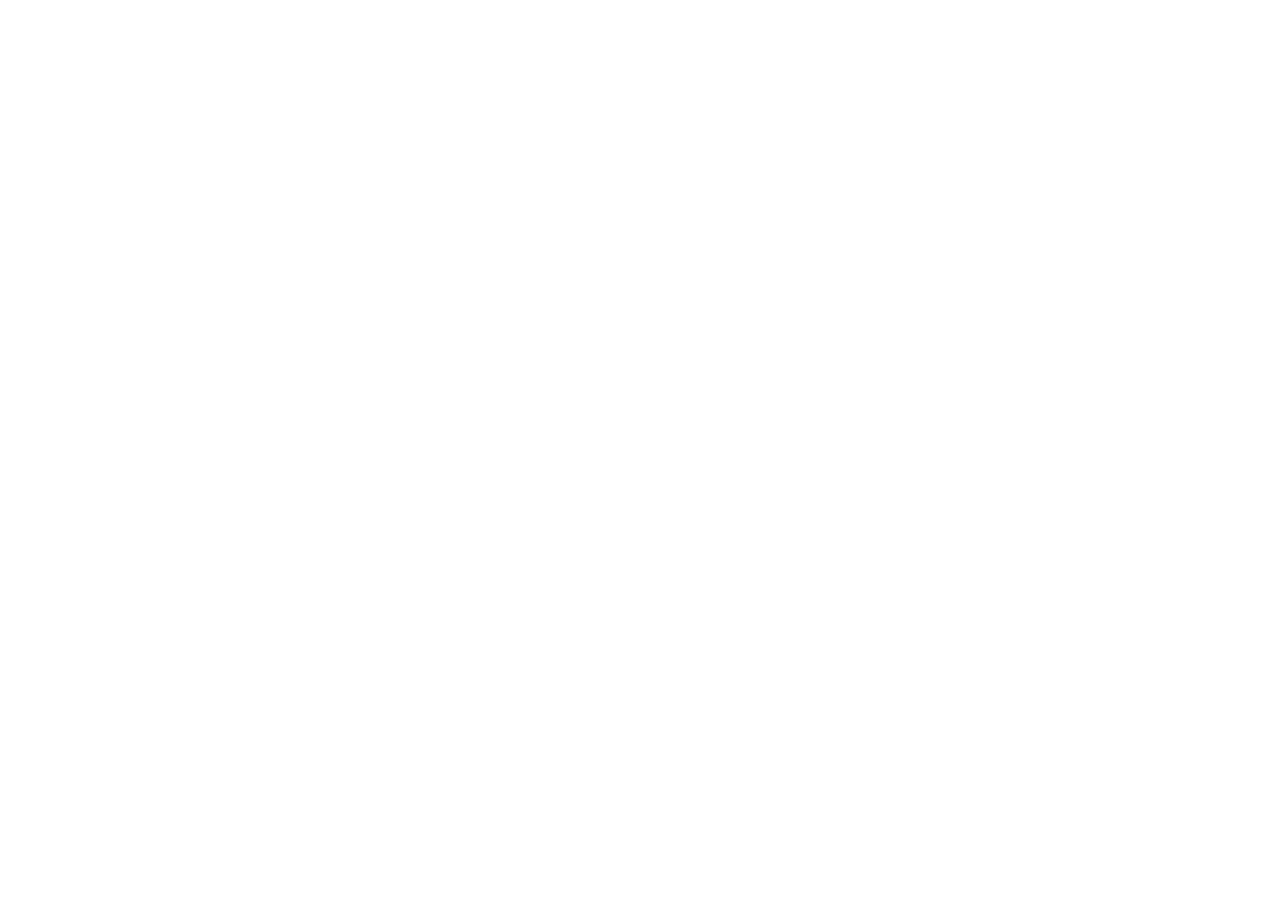
==== index.html @ 1adc0677 "Basic website Template." ====
<!DOCTYPE html>
<html lang="en">
  <head>
    <meta charset="UTF-8">
    <meta name="viewport" content="width=device-width, initial-scale=1.0">
    <meta http-equiv="X-UA-Compatible" content="ie=edge">
    <title>ProjectPulse</title>
    <link rel="stylesheet" href="style.css">
  </head>
  <body>
    <main>
      <nav>
        
      </nav>
    </main>
	<script src="index.js"></script>
  </body>
</html>
---- style.css ----
*{
  padding: 0px;
  margin: 0px;
}
main{
  min-height: 100vh;
  width: 100vw;
  background: url("https://c4.wallpaperflare.com/wallpaper/329/157/227/artwork-digital-art-digital-night-camping-hd-wallpaper-preview.jpg");
  background-size: cover;
  background-repeat: no-repeat;
}
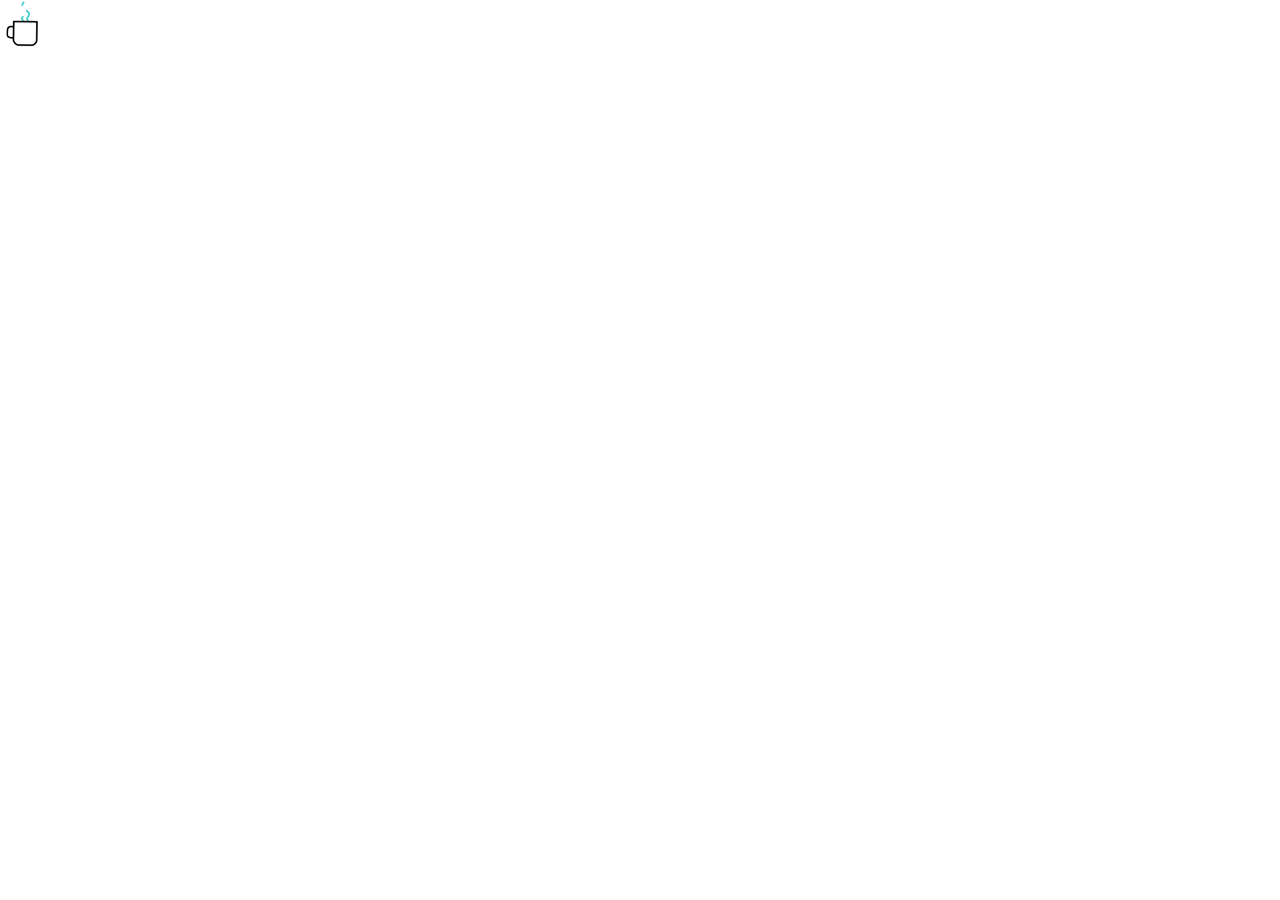
==== commit 3a8264d9: "made few changes" ====
--- a/index.html
+++ b/index.html
@@ -10,7 +10,7 @@
   <body>
     <main>
       <nav>
-        
+        <img src="coffee-cup.gif" alt="logo" height="50rem">
       </nav>
     </main>
 	<script src="index.js"></script>
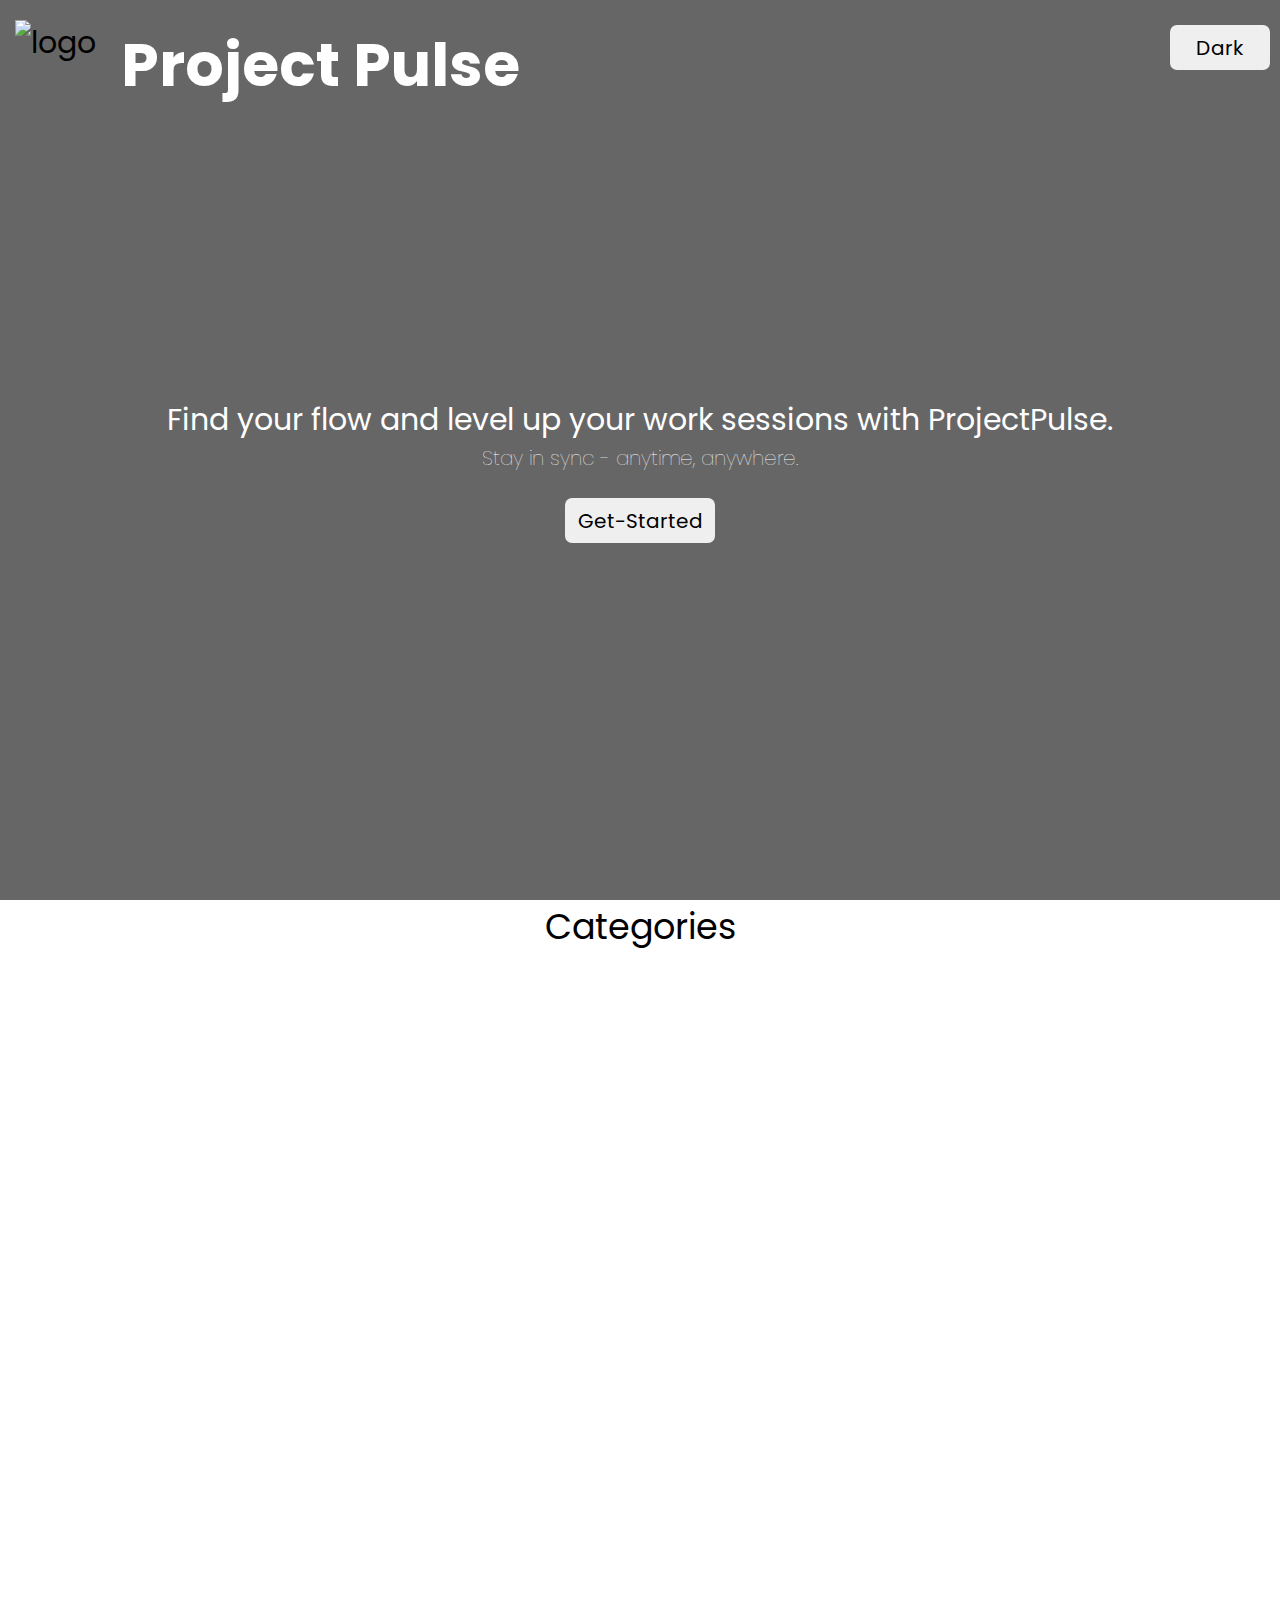
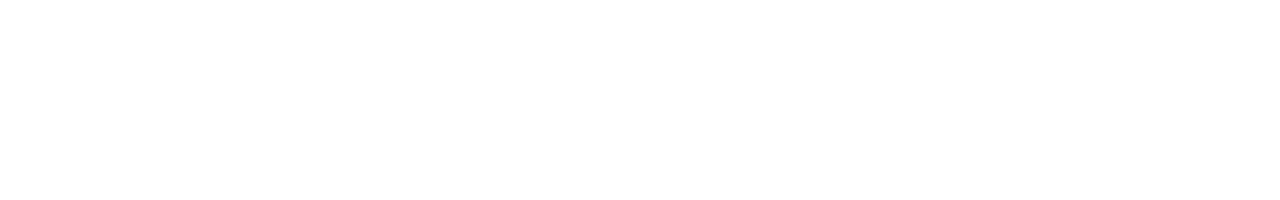
==== commit 91682288: "bit more UI improvement!" ====
--- a/index.html
+++ b/index.html
@@ -1,18 +1,37 @@
 <!DOCTYPE html>
 <html lang="en">
-  <head>
-    <meta charset="UTF-8">
-    <meta name="viewport" content="width=device-width, initial-scale=1.0">
-    <meta http-equiv="X-UA-Compatible" content="ie=edge">
-    <title>ProjectPulse</title>
-    <link rel="stylesheet" href="style.css">
-  </head>
-  <body>
-    <main>
+
+<head>
+  <meta charset="UTF-8">
+  <meta name="viewport" content="width=device-width, initial-scale=1.0">
+  <meta http-equiv="X-UA-Compatible" content="ie=edge">
+  <title>ProjectPulse</title>
+  <link rel="stylesheet" href="style.css">
+  <link rel="shortcut icon" href="favicon.png" type="image/x-icon">
+</head>
+
+<body>
+  <main>
+
+    <div class="main-content">
       <nav>
-        <img src="coffee-cup.gif" alt="logo" height="50rem">
+        <img src="music.png" alt="logo" height="50rem">
+        <h1>Project Pulse</h1>
+        <button id="theme">Dark</button>
       </nav>
-    </main>
-	<script src="index.js"></script>
-  </body>
+      <div class="headings">
+        <div>
+          <p class="head-line">Find your flow and level up your work sessions with ProjectPulse.</p>
+          <span class="head-span">Stay in sync - anytime, anywhere.</span>
+          <button id="start">Get-Started</button>
+        </div>
+      </div>
+
+  </main>
+  <section class="mid">
+    <p class="mid-head">Categories</h1>
+  </section>
+  <script src="script.js"></script>
+</body>
+
 </html>--- a/style.css
+++ b/style.css
@@ -1,11 +1,94 @@
+@import url('https://fonts.googleapis.com/css2?family=Poppins:wght@800&display=swap');
 *{
   padding: 0px;
   margin: 0px;
+  font-family: 'Poppins', sans-serif;
+  overflow-x: hidden;
 }
+
 main{
   min-height: 100vh;
   width: 100vw;
-  background: url("https://c4.wallpaperflare.com/wallpaper/329/157/227/artwork-digital-art-digital-night-camping-hd-wallpaper-preview.jpg");
+  background: url(" https://images.unsplash.com/photo-1534214526114-0ea4d47b04f2?ixlib=rb-4.0.3&ixid=MnwxMjA3fDB8MHxwaG90by1wYWdlfHx8fGVufDB8fHx8&auto=format&fit=crop&w=1170&q=80");
   background-size: cover;
   background-repeat: no-repeat;
+}
+
+.main-content{
+  min-height: 100vh;
+  max-width: 100vw;
+  background: rgba(0,0,0,0.6);
+}
+nav{
+  display: flex;
+  font-size: 30px;
+  padding-top: 20px;
+  padding-left: 15px;
+}
+#theme{
+  position: absolute;
+  right: 10px;
+  top: 25px;
+  height: 45px;
+  width: 100px;
+  border: none;
+  border-radius: 7px;
+  font-size: 20px;
+  transition: all 0.4s;
+}
+#theme:hover{
+  background-color: #121212;
+  color: white;
+  border: 0.7px solid white;
+}
+
+#start{
+  margin-top: 25px;
+  height: 45px;
+  width: 150px;
+  border: none;
+  border-radius: 7px;
+  font-size: 20px;
+  transition: all 0.4s;
+}
+#start:hover{
+  background-color: #121212;
+  color: white;
+  border: 0.7px solid white;
+}
+h1{
+color: white;  
+  margin-left: 25px;
+}
+
+p.head-line{
+  font-size: 30px;
+  color: white;
+}
+span.head-span{
+  font-size: 20px;
+  color: white;
+  font-weight: 100;
+  display: block;
+}
+.headings{
+  height: 80vh;
+  width: 100vw;
+  display: flex;
+  justify-content: center;
+  align-items: center;
+  text-align: center;
+}
+
+.mid{
+  height: 100vh;
+}
+.mid-head{
+  font-size: 35px;
+  color: black;
+  text-align: center;
+}
+.dark{
+  background: black;
+  color: white;
 }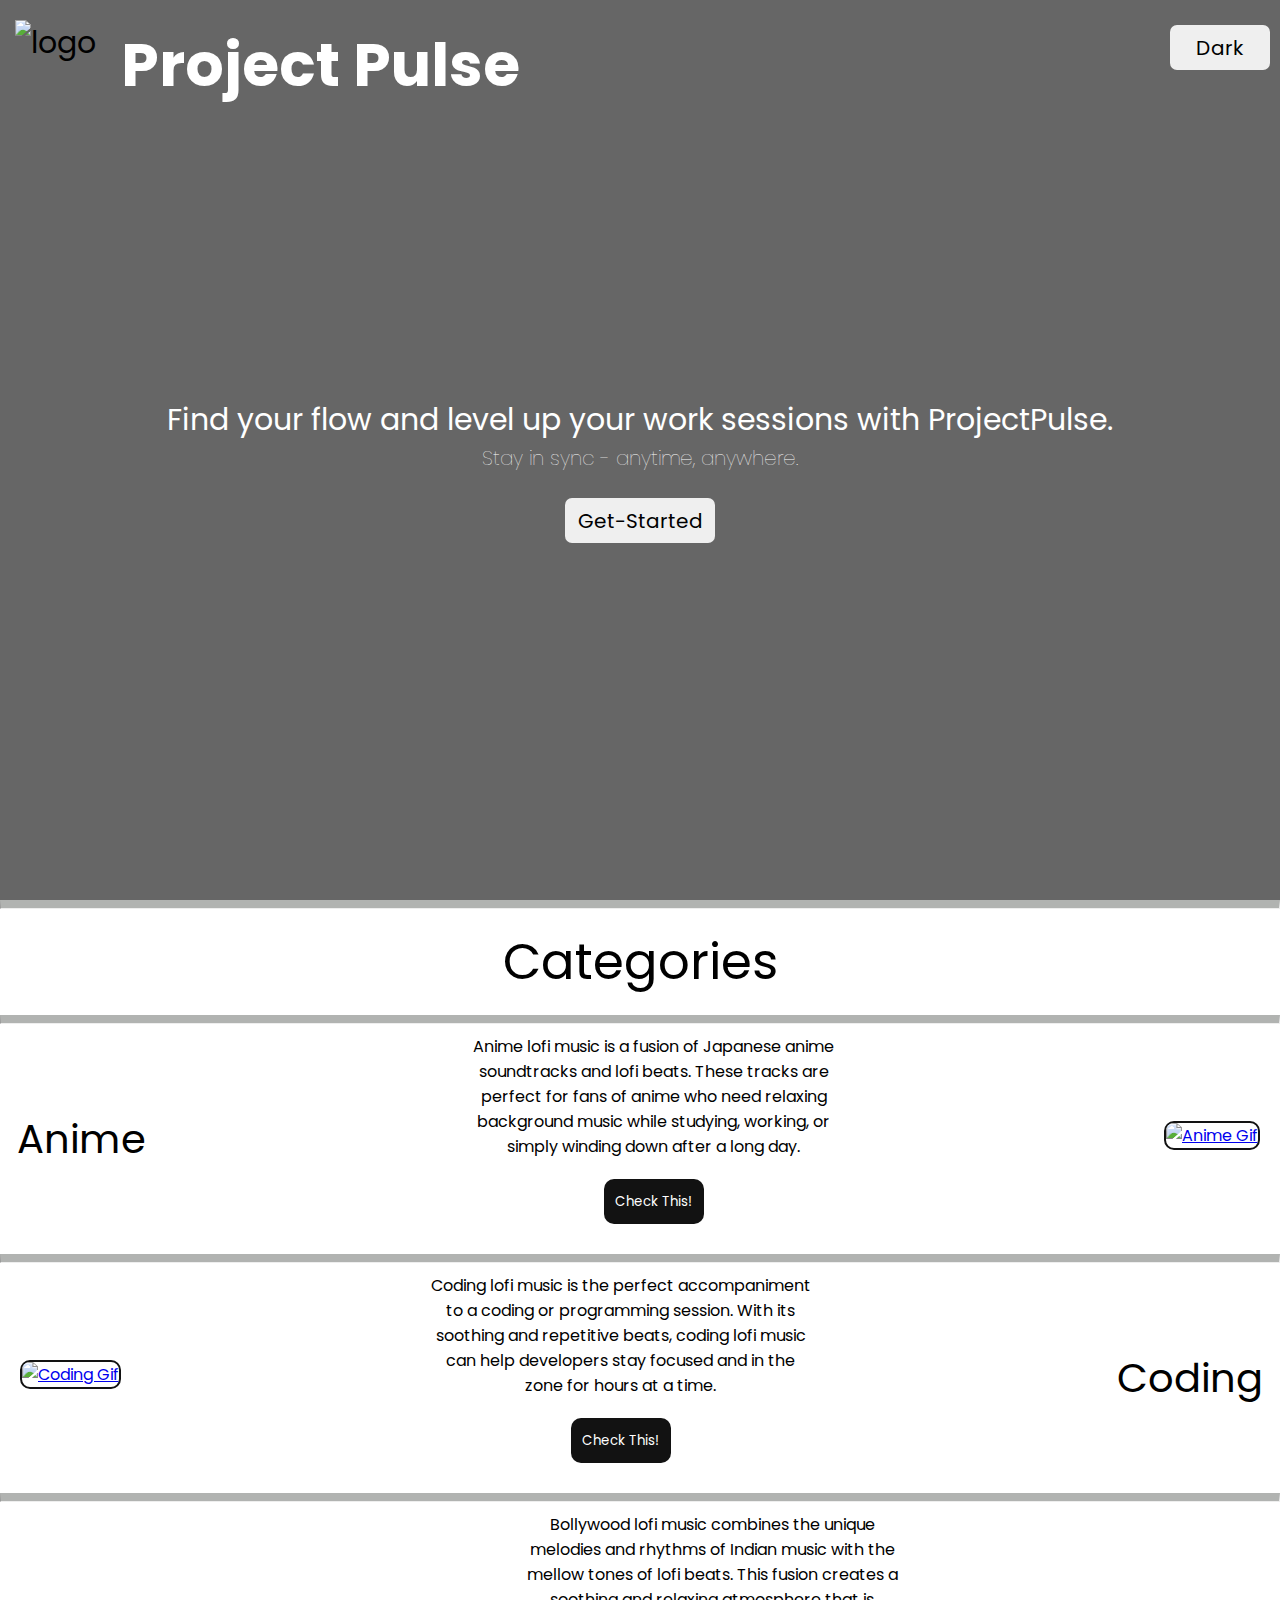
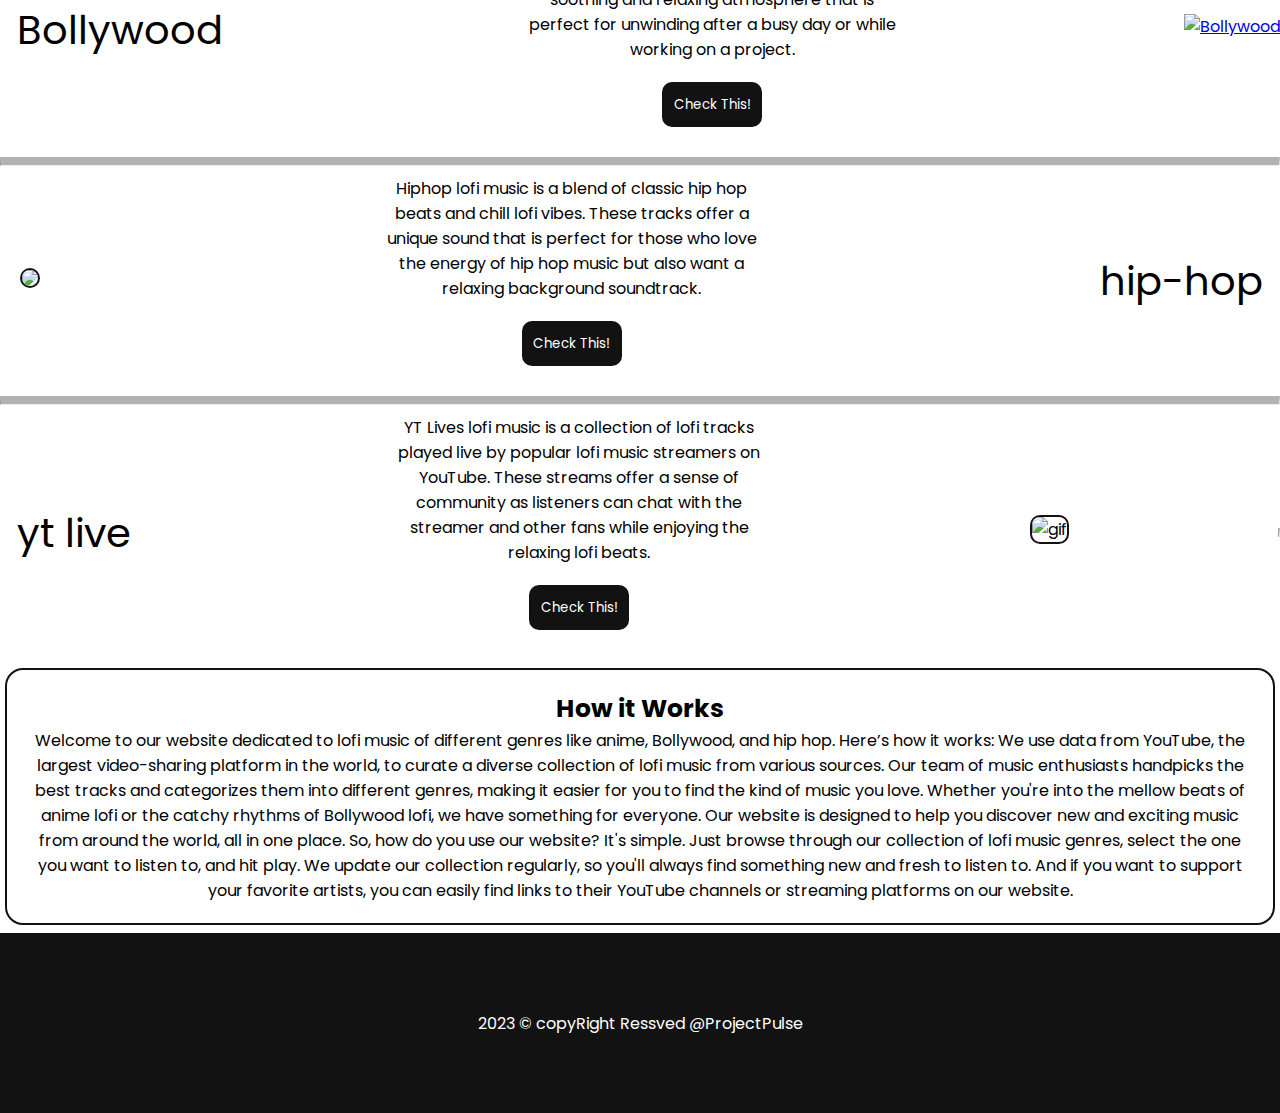
==== commit ce9d37a6: "Added more elements like "how it works" , fixed some bugs and added redirection buttons." ====
--- a/index.html
+++ b/index.html
@@ -28,10 +28,90 @@
       </div>
 
   </main>
+  <hr class="seprator">
   <section class="mid">
     <p class="mid-head">Categories</h1>
+      <hr class="seprator">
+    <div class="content-mid Anime">
+      <div class="head">Anime</div>
+      <div class="para">Anime lofi music is a fusion of Japanese anime soundtracks and lofi beats. These tracks are
+        perfect for fans
+        of anime who need relaxing background music while studying, working, or simply winding down after a long day.
+        <button class="redirect">Check This!</button>
+      </div>
+      <div><a href="https://www.youtube.com/watch?v=T606XQFDNVg&list=PLl578ZPbYIlFcSxuka8Km37VgbUYUWI5p"
+          target="_blank"><img class="gif" src="https://aniyuki.com/wp-content/uploads/2022/01/aot-aniyuki-1.gif"
+            height="220px" alt="Anime Gif"></a>
+      </div>
+    </div>
+    <hr class="seprator">
+    <div class="content-mid Coding">
+      <div><a href="https://www.youtube.com/watch?v=_ITiwPMUzho&list=RD_ITiwPMUzho&start_radio=1" target="_blank"><img
+            class="gif"
+            src="https://steamuserimages-a.akamaihd.net/ugc/1631947648964785474/81CBA15178466DD47195A239232202E78987B714/?imw=637&imh=358&ima=fit&impolicy=Letterbox&imcolor=%23000000&letterbox=true"
+            height="220px" alt="Coding Gif"></a>
+      </div>
+      <div class="para">Coding lofi music is the perfect accompaniment to a coding or programming session. With its
+        soothing and
+        repetitive beats, coding lofi music can help developers stay focused and in the zone for hours at a time.<button
+          class="redirect">Check This!</button></div>
+      <div class="head">Coding</div>
+    </div>
+    <hr class="seprator">
+    <div class="content-mid Anime">
+      <div class="head">Bollywood</div>
+      <div class="para">Bollywood lofi music combines the unique melodies and rhythms of Indian music with the mellow
+        tones of lofi
+        beats. This fusion creates a soothing and relaxing atmosphere that is perfect for unwinding after a busy day or
+        while working on a project.<button class="redirect">Check This!</button></div>
+      <div>
+        <a href="https://youtu.be/KRA26LhuTP4" target="_blank"><img
+            src="https://media.giphy.com/media/v1.Y2lkPTc5MGI3NjExM2Q1NGUwMjRjNTFmMzgxMDdiNTk5NTEzYzBhM2MwYjQ3NTg2MDNjOSZjdD1n/XlEkCFm66lOOA/giphy.gif"
+            alt="Bollywood"></a>
+      </div>
+
+    </div>
+    <hr class="seprator">
+    <div class="content-mid Coding">
+      <div><a href="https://www.youtube.com/watch?v=HnIdtbV_TDU&list=PLjT6ePOFLFf3gHO_fXXmikcipOV3ZLYB0"
+          target="_blank"><img class="gif"
+            src="https://i.pinimg.com/originals/37/dd/de/37ddde3140406086808af984450db280.gif" height="200vh"></a></div>
+      <div class="para">Hiphop lofi music is a blend of classic hip hop beats and chill lofi vibes. These tracks offer a
+        unique sound
+        that is perfect for those who love the energy of hip hop music but also want a relaxing background soundtrack.
+        <button class="redirect">Check This!</button>
+      </div>
+      <div class="head">hip-hop</div>
+    </div>
+    </div>
+
+    <hr class="seprator">
+    <div class="content-mid Anime">
+      <div class="head">yt live</div>
+      <div class="para">YT Lives lofi music is a collection of lofi tracks played live by popular lofi music streamers
+        on YouTube.
+        These streams offer a sense of community as listeners can chat with the streamer and other fans while enjoying
+        the relaxing lofi beats.<button class="redirect">Check This!</button></div>
+      <div><img class="gif" src="https://thumbs.gfycat.com/AgedMiniatureBoto-max-1mb.gif" alt="gif" </div>
+      </div>
+      <hr class="seprator">
   </section>
   <script src="script.js"></script>
+  <div class="howitworks">
+    <div class="h1">How it Works</div>
+    <div class="p">Welcome to our website dedicated to lofi music of different genres like anime, Bollywood, and hip hop. Here’s how it works:
+      We use data from YouTube, the largest video-sharing platform in the world, to curate a diverse collection of lofi music from various sources. Our team of music enthusiasts handpicks the best tracks and categorizes them into different genres, making it easier for you to find the kind of music you love.
+
+Whether you're into the mellow beats of anime lofi or the catchy rhythms of Bollywood lofi, we have something for everyone. Our website is designed to help you discover new and exciting music from around the world, all in one place.
+
+So, how do you use our website? It's simple. Just browse through our collection of lofi music genres, select the one you want to listen to, and hit play.
+      We update our collection regularly, so you'll always find something new and fresh to listen to. And if you want to support your favorite artists, you can easily find links to their YouTube channels or streaming platforms on our website.
+
+</div>
+  </div>
+  <footer>
+    <div class="foot">2023 &copy; copyRight Ressved @ProjectPulse</div>
+  </footer>
 </body>
 
 </html>--- a/style.css
+++ b/style.css
@@ -80,15 +80,105 @@
   text-align: center;
 }
 
-.mid{
-  height: 100vh;
-}
 .mid-head{
-  font-size: 35px;
+  margin: 15px 0px;
+  font-size: 50px;
   color: black;
   text-align: center;
 }
 .dark{
   background: black;
   color: white;
+}
+.content-mid{
+  width: 100vw;
+  display: flex;
+  justify-content: space-between;
+  align-items: center;
+}
+.seprator{
+  border-top:8px solid #b1b3b1
+}
+
+.head{
+  font-size: 40px;
+}
+.para{
+  width: 30%;
+  margin: 10px 50px;
+  text-align: center;
+}
+
+.head{
+  margin: 0px 17px;
+}
+
+@media only screen and (max-width: 870px) {
+ .content-mid{
+   flex-direction: column;
+ }
+  .para{
+    width: 80%;
+  }
+
+  #theme{
+    height: 20px;
+    width: 50px;
+    font-size: 10px;
+    top: 15px;
+  }
+  #theme:hover, #start:hover{
+    background-color: white;
+  color: black;
+  border: none;
+  }
+  #theme:active, #start:active{
+  background-color: #121212;
+  color: white;
+  border: 0.7px solid white;
+}
+}
+footer{
+  height: 20vh;
+  color: white;
+  background-color: #121212;
+  display: flex;
+}
+
+.foot{
+  margin: auto;
+}
+
+img.gif{
+  border: 2px solid #121212;
+  border-radius: 10px;
+  margin: 35px 20px;
+}
+.h1{
+  font-weight: bold;
+  font-size: 25px;
+  text-align: center;
+}
+.redirect{
+  height: 45px;
+  width: 100px;
+  background-color: #121212;
+  color: white;
+  border-radius: 10px;
+  border: none;
+  display: block;
+  margin: 20px auto;
+  transition: all 0.4s;
+}
+.redirect:hover{
+  background-color: white;
+  border: 1px solid black;
+  color: black;
+}
+.howitworks{
+  border: 2px solid #121212;
+  border-radius: 2vh;
+  margin: 8px 5px;
+  text-align: center;
+ padding: 20px;
 }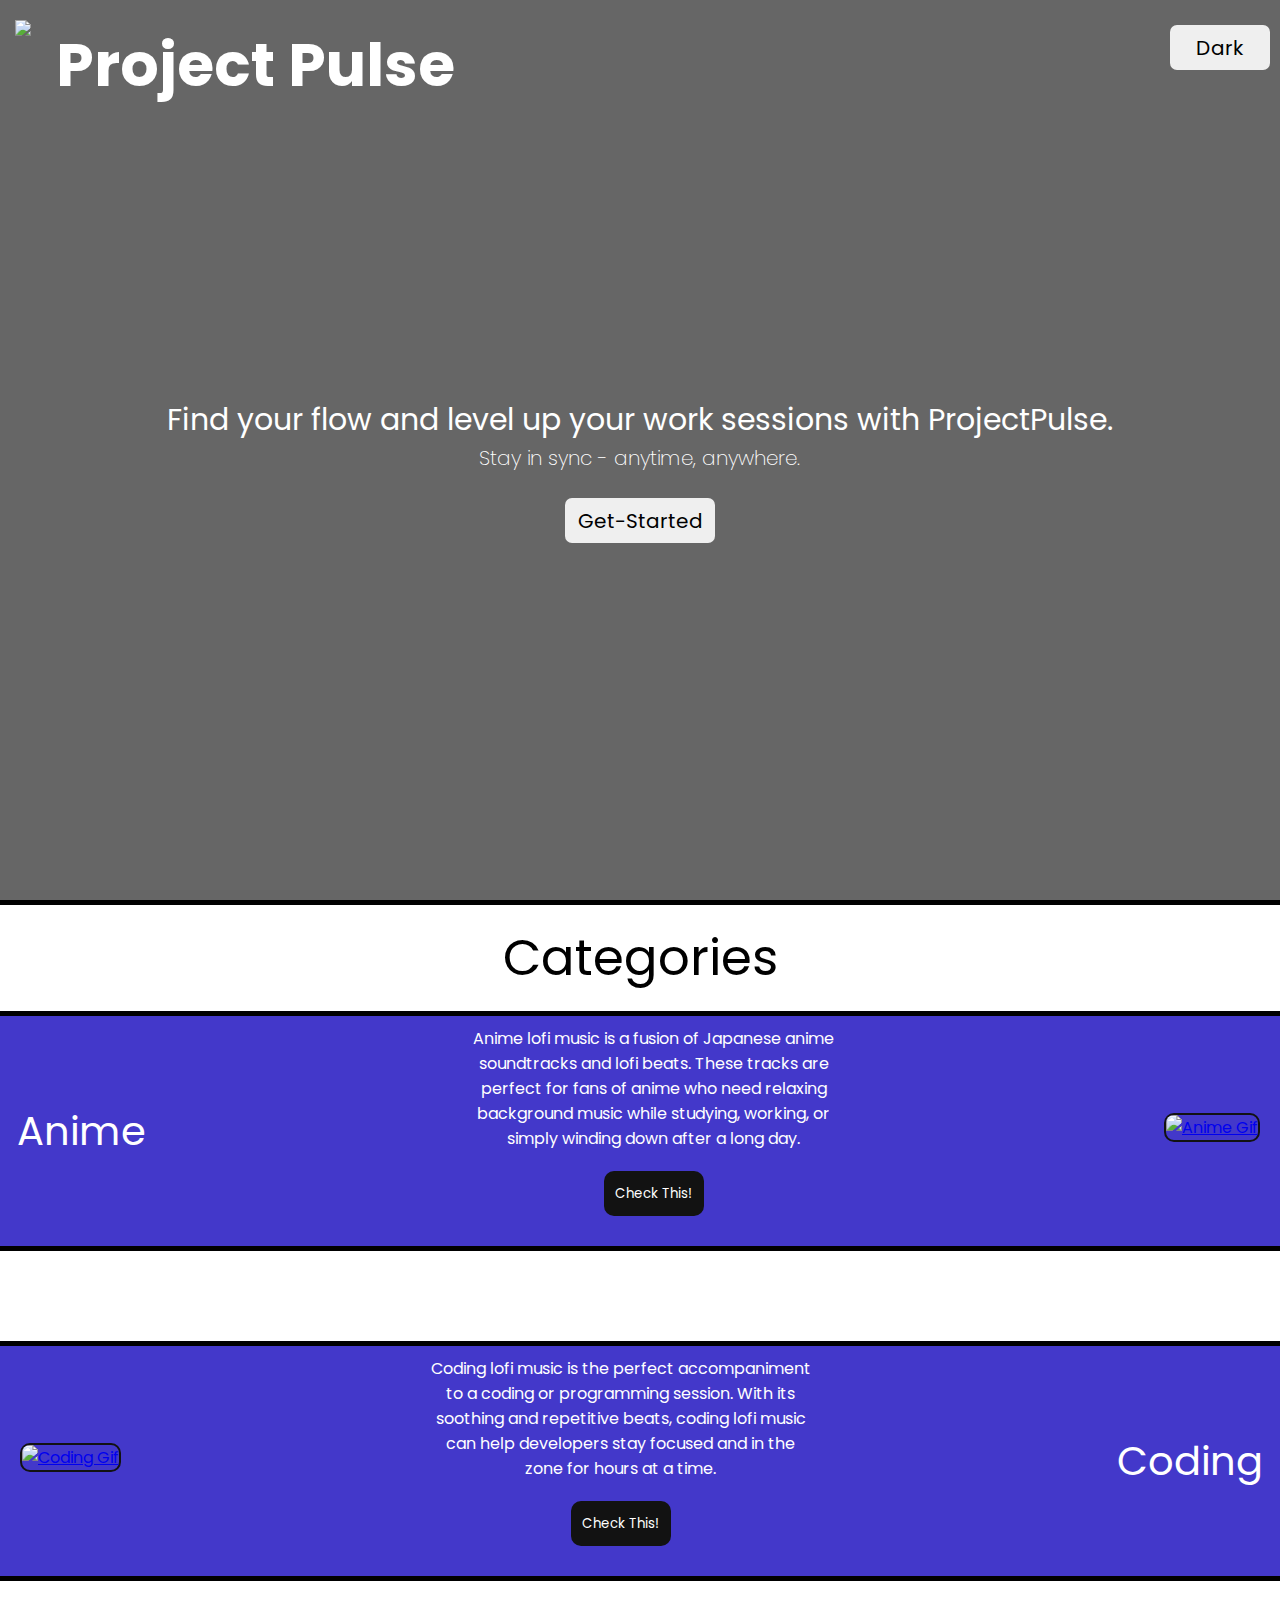
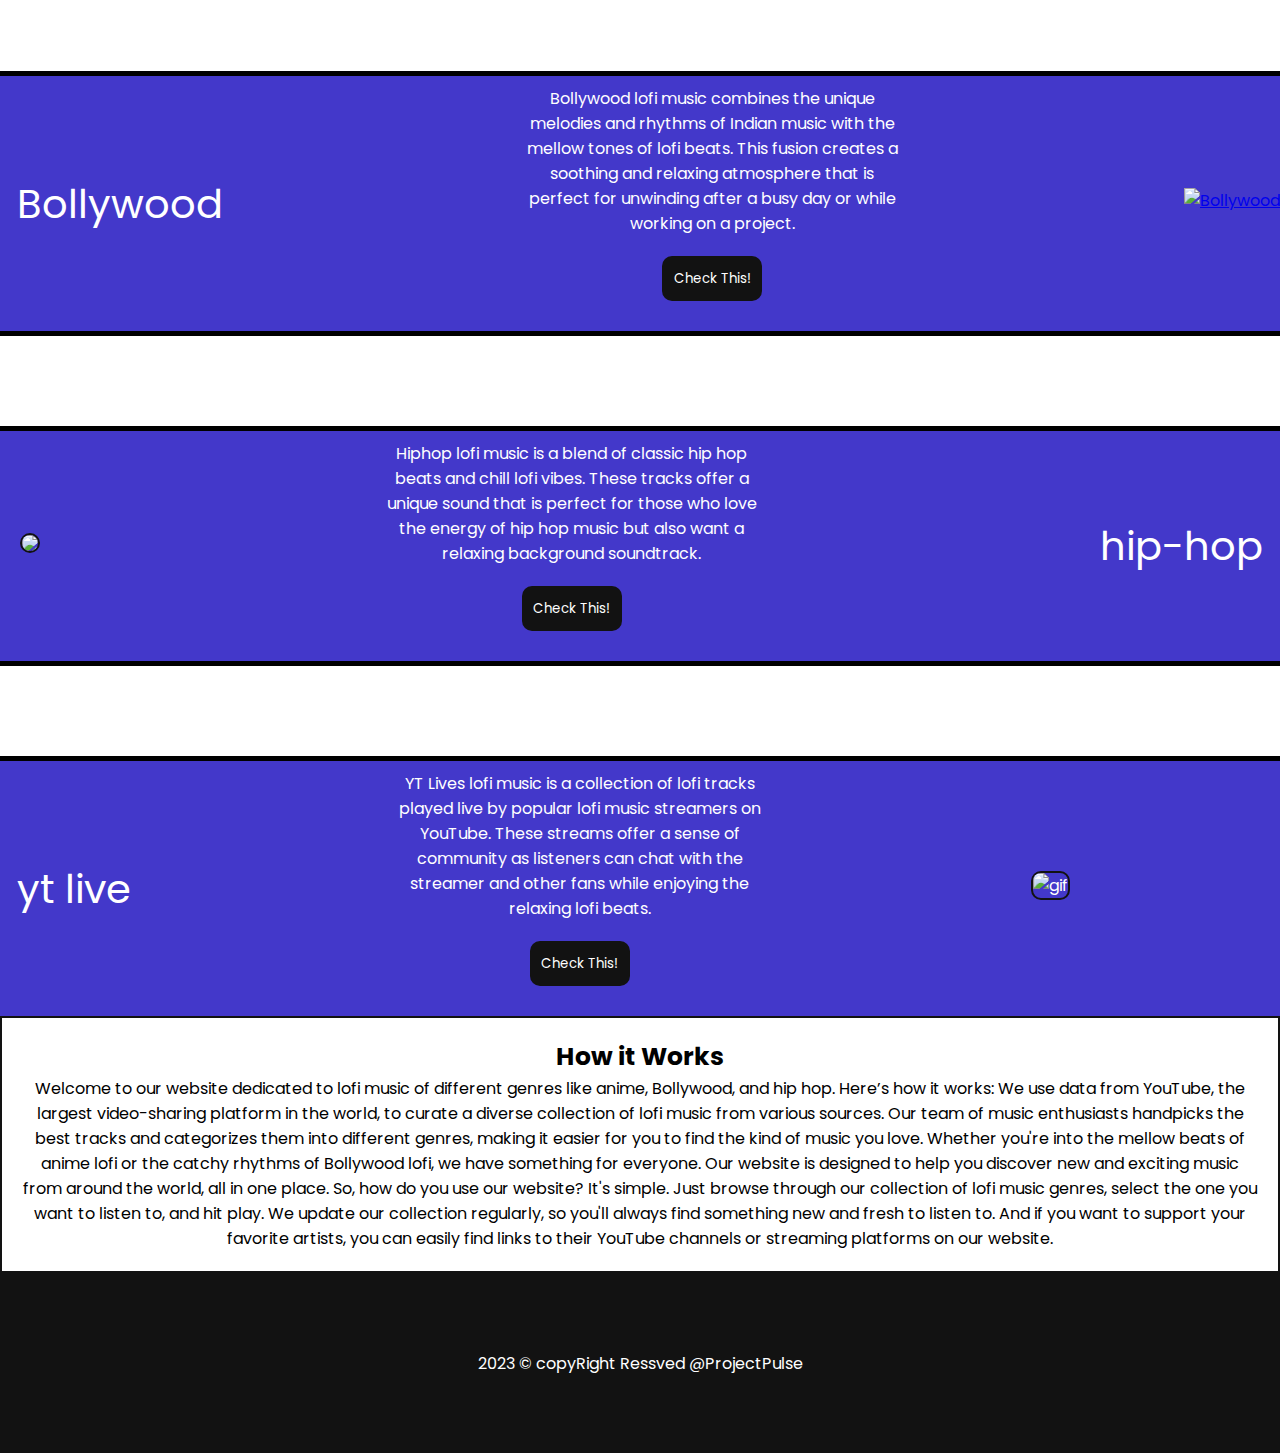
==== commit 6e32faad: "more features added and ui improved" ====
--- a/index.html
+++ b/index.html
@@ -15,7 +15,7 @@
 
     <div class="main-content">
       <nav>
-        <img src="music.png" alt="logo" height="50rem">
+        <img src="music.png" theme">
         <h1>Project Pulse</h1>
         <button id="theme">Dark</button>
       </nav>
@@ -45,6 +45,8 @@
       </div>
     </div>
     <hr class="seprator">
+    <div class="gap"></div>
+    <hr class="seprator">
     <div class="content-mid Coding">
       <div><a href="https://www.youtube.com/watch?v=_ITiwPMUzho&list=RD_ITiwPMUzho&start_radio=1" target="_blank"><img
             class="gif"
@@ -57,6 +59,8 @@
           class="redirect">Check This!</button></div>
       <div class="head">Coding</div>
     </div>
+    <hr class="seprator">
+    <div class="gap"></div>
     <hr class="seprator">
     <div class="content-mid Anime">
       <div class="head">Bollywood</div>
@@ -72,6 +76,8 @@
 
     </div>
     <hr class="seprator">
+    <div class="gap"></div>
+    <hr class="seprator">
     <div class="content-mid Coding">
       <div><a href="https://www.youtube.com/watch?v=HnIdtbV_TDU&list=PLjT6ePOFLFf3gHO_fXXmikcipOV3ZLYB0"
           target="_blank"><img class="gif"
@@ -86,6 +92,8 @@
     </div>
 
     <hr class="seprator">
+    <div class="gap"></div>
+    <hr class="seprator">
     <div class="content-mid Anime">
       <div class="head">yt live</div>
       <div class="para">YT Lives lofi music is a collection of lofi tracks played live by popular lofi music streamers
@@ -99,15 +107,23 @@
   <script src="script.js"></script>
   <div class="howitworks">
     <div class="h1">How it Works</div>
-    <div class="p">Welcome to our website dedicated to lofi music of different genres like anime, Bollywood, and hip hop. Here’s how it works:
-      We use data from YouTube, the largest video-sharing platform in the world, to curate a diverse collection of lofi music from various sources. Our team of music enthusiasts handpicks the best tracks and categorizes them into different genres, making it easier for you to find the kind of music you love.
+    <div class="p">Welcome to our website dedicated to lofi music of different genres like anime, Bollywood, and hip
+      hop. Here’s how it works:
+      We use data from YouTube, the largest video-sharing platform in the world, to curate a diverse collection of lofi
+      music from various sources. Our team of music enthusiasts handpicks the best tracks and categorizes them into
+      different genres, making it easier for you to find the kind of music you love.
 
-Whether you're into the mellow beats of anime lofi or the catchy rhythms of Bollywood lofi, we have something for everyone. Our website is designed to help you discover new and exciting music from around the world, all in one place.
+      Whether you're into the mellow beats of anime lofi or the catchy rhythms of Bollywood lofi, we have something for
+      everyone. Our website is designed to help you discover new and exciting music from around the world, all in one
+      place.
 
-So, how do you use our website? It's simple. Just browse through our collection of lofi music genres, select the one you want to listen to, and hit play.
-      We update our collection regularly, so you'll always find something new and fresh to listen to. And if you want to support your favorite artists, you can easily find links to their YouTube channels or streaming platforms on our website.
+      So, how do you use our website? It's simple. Just browse through our collection of lofi music genres, select the
+      one you want to listen to, and hit play.
+      We update our collection regularly, so you'll always find something new and fresh to listen to. And if you want to
+      support your favorite artists, you can easily find links to their YouTube channels or streaming platforms on our
+      website.
 
-</div>
+    </div>
   </div>
   <footer>
     <div class="foot">2023 &copy; copyRight Ressved @ProjectPulse</div>
--- a/style.css
+++ b/style.css
@@ -1,4 +1,4 @@
-@import url('https://fonts.googleapis.com/css2?family=Poppins:wght@800&display=swap');
+@import url('https://fonts.googleapis.com/css2?family=Poppins:wght@100;200;300;400;500;600;700;800;900&display=swap');
 *{
   padding: 0px;
   margin: 0px;
@@ -41,7 +41,10 @@
   color: white;
   border: 0.7px solid white;
 }
-
+.logo{
+  color: white;
+  background-color: white;
+}
 #start{
   margin-top: 25px;
   height: 45px;
@@ -68,7 +71,7 @@
 span.head-span{
   font-size: 20px;
   color: white;
-  font-weight: 100;
+  font-weight: 200;
   display: block;
 }
 .headings{
@@ -86,18 +89,23 @@
   color: black;
   text-align: center;
 }
-.dark{
-  background: black;
-  color: white;
-}
+
 .content-mid{
   width: 100vw;
   display: flex;
   justify-content: space-between;
   align-items: center;
+  color: white;
+  background-color: #4338CA;
+}
+.dark{
+  background: black;
+  color: white;
 }
 .seprator{
-  border-top:8px solid #b1b3b1
+  height: 5px;
+  background-color: black;
+  border: none;
 }
 
 .head{
@@ -177,8 +185,11 @@
 }
 .howitworks{
   border: 2px solid #121212;
-  border-radius: 2vh;
-  margin: 8px 5px;
   text-align: center;
  padding: 20px;
+}
+
+.gap{
+  width: 100%;
+  height: 10vh;
 }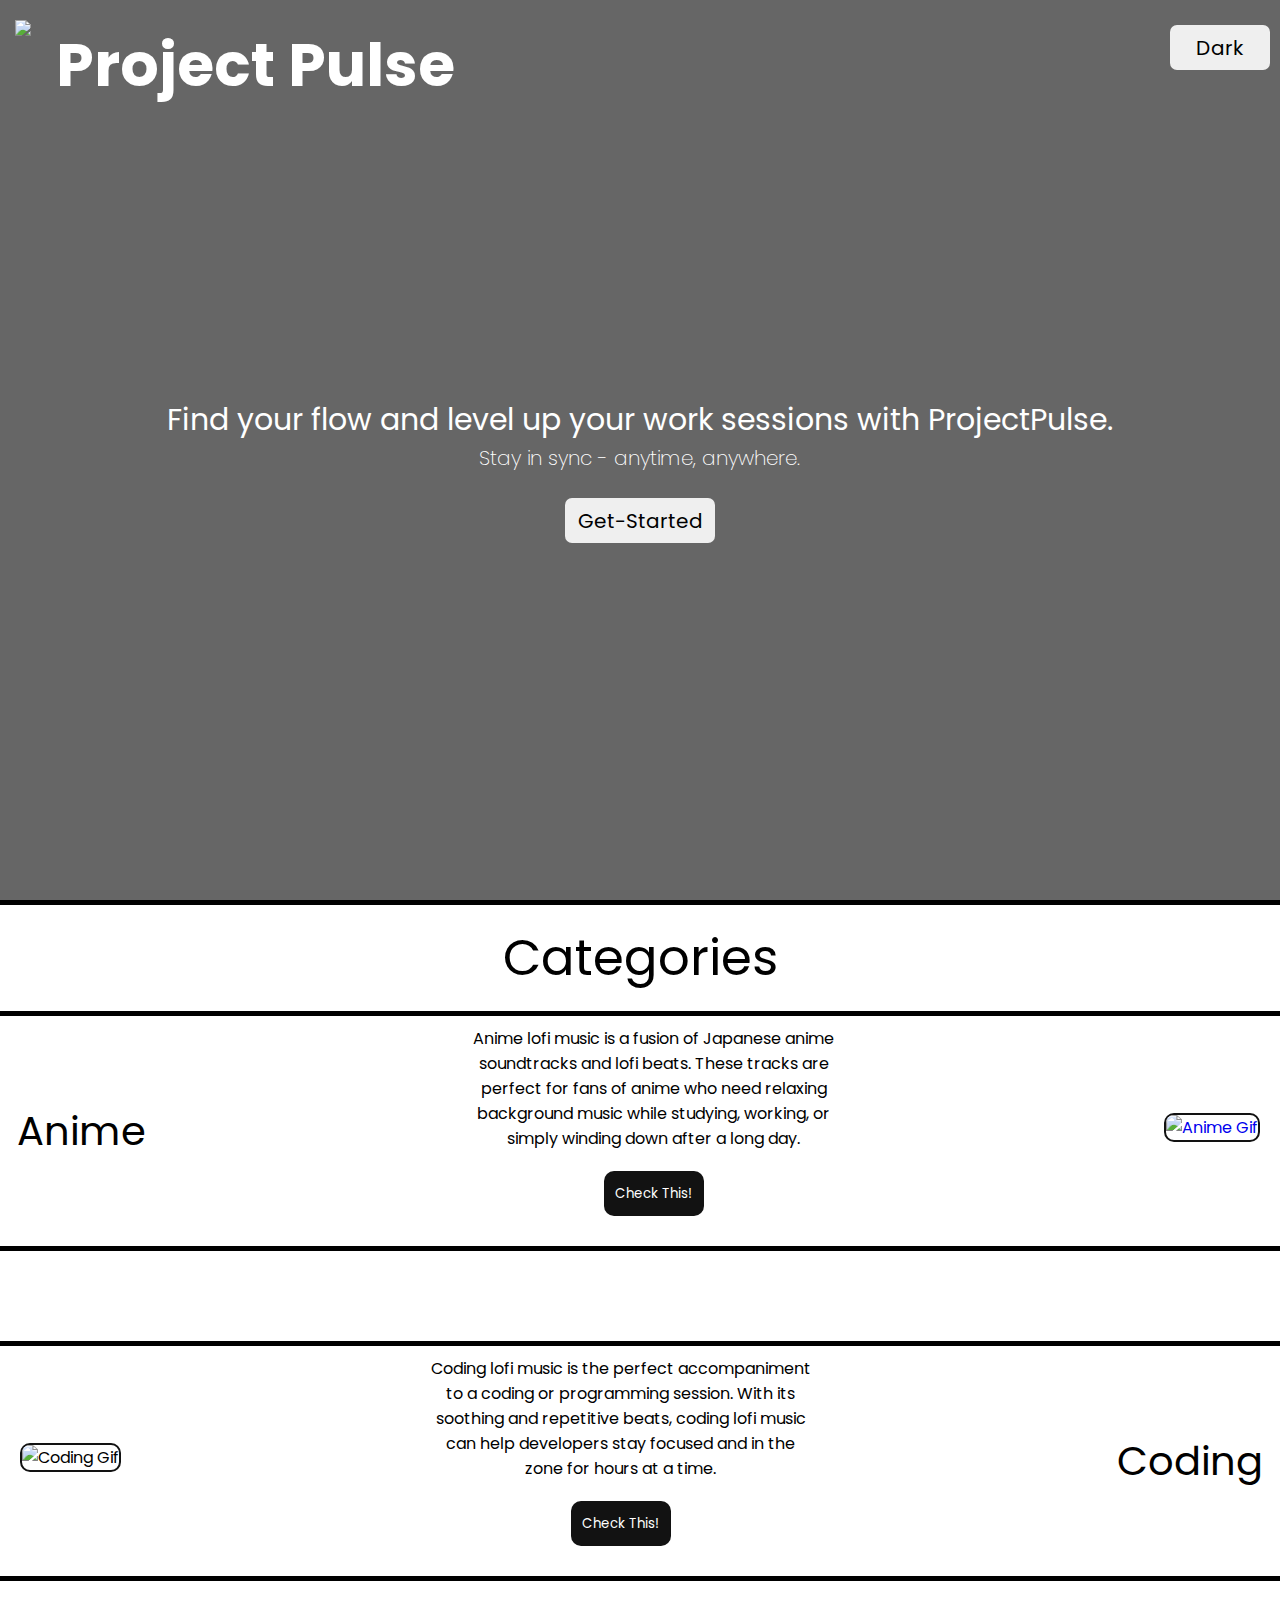
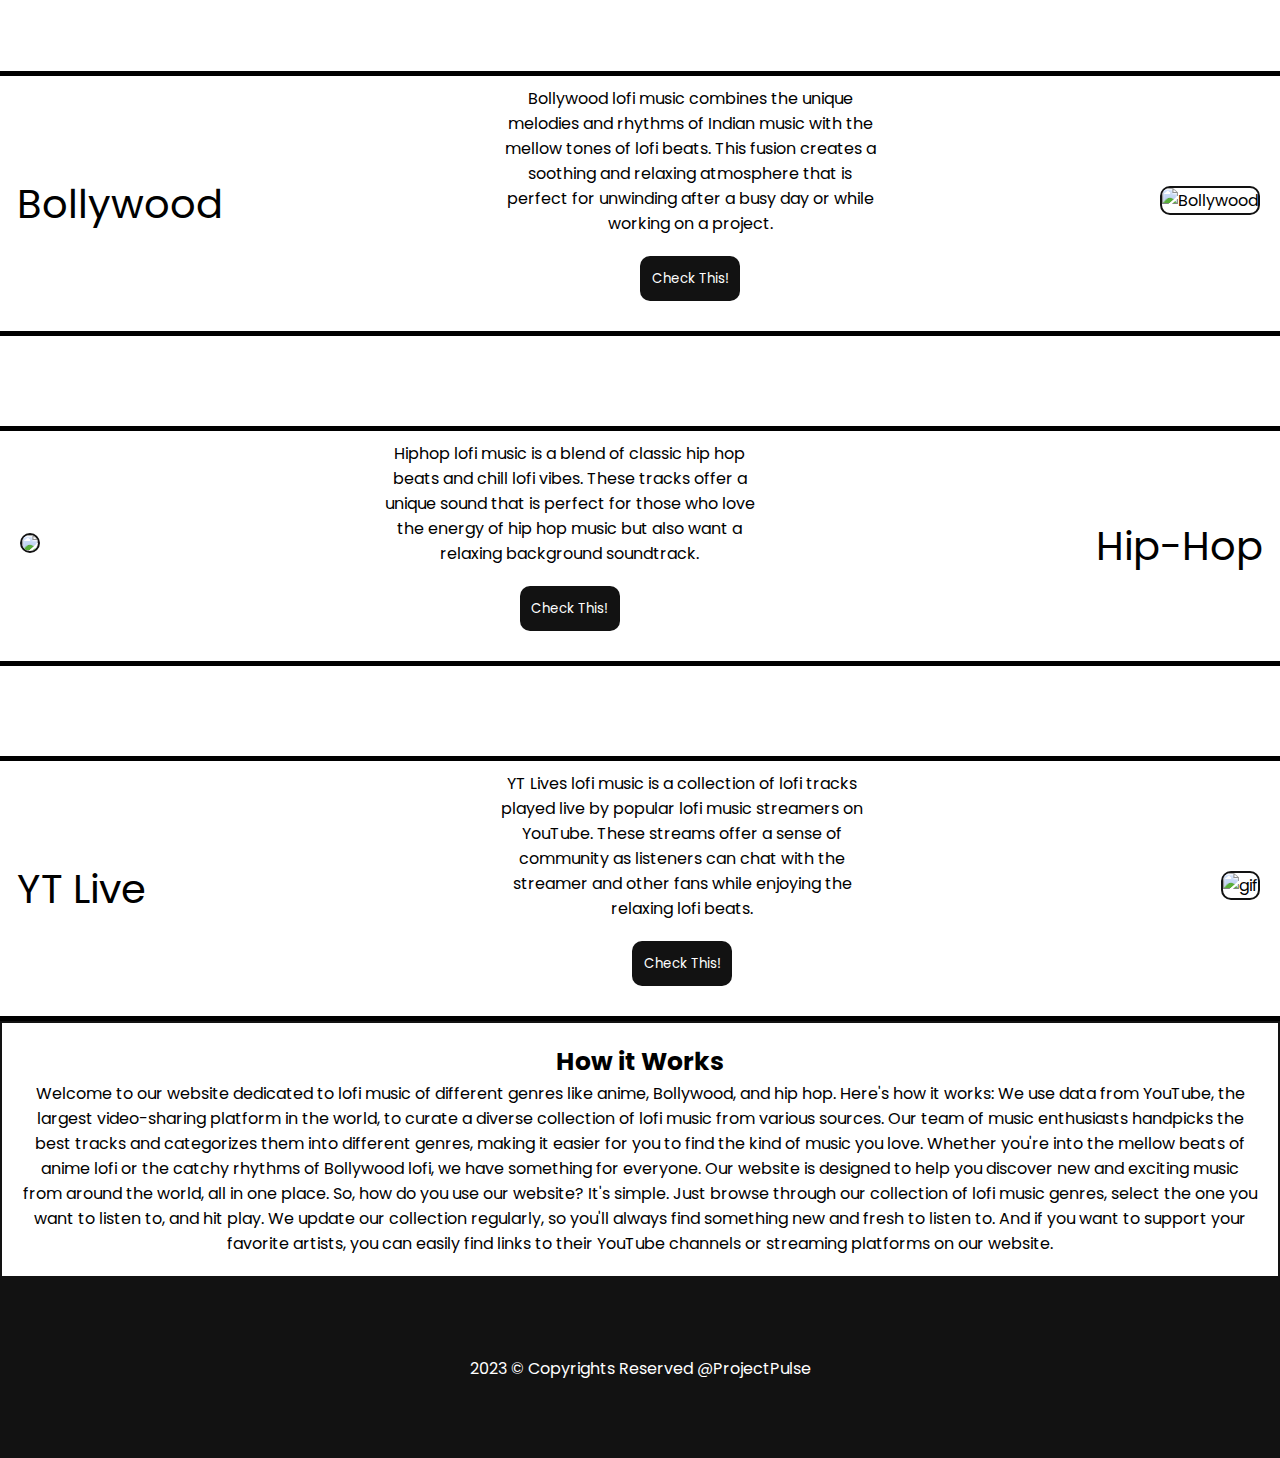
==== commit e29785fe: "some more improvements" ====
--- a/index.html
+++ b/index.html
@@ -15,7 +15,7 @@
 
     <div class="main-content">
       <nav>
-        <img src="music.png" theme">
+        <img src="music.png" height="70px">
         <h1>Project Pulse</h1>
         <button id="theme">Dark</button>
       </nav>
@@ -32,12 +32,12 @@
   <section class="mid">
     <p class="mid-head">Categories</h1>
       <hr class="seprator">
-    <div class="content-mid Anime">
+    <div class="content-mid  Anime">
       <div class="head">Anime</div>
       <div class="para">Anime lofi music is a fusion of Japanese anime soundtracks and lofi beats. These tracks are
         perfect for fans
         of anime who need relaxing background music while studying, working, or simply winding down after a long day.
-        <button class="redirect">Check This!</button>
+        <a href="pages/anime.html"><button class="redirect">Check This!</button></a>
       </div>
       <div><a href="https://www.youtube.com/watch?v=T606XQFDNVg&list=PLl578ZPbYIlFcSxuka8Km37VgbUYUWI5p"
           target="_blank"><img class="gif" src="https://aniyuki.com/wp-content/uploads/2022/01/aot-aniyuki-1.gif"
@@ -47,11 +47,10 @@
     <hr class="seprator">
     <div class="gap"></div>
     <hr class="seprator">
-    <div class="content-mid Coding">
-      <div><a href="https://www.youtube.com/watch?v=_ITiwPMUzho&list=RD_ITiwPMUzho&start_radio=1" target="_blank"><img
-            class="gif"
-            src="https://steamuserimages-a.akamaihd.net/ugc/1631947648964785474/81CBA15178466DD47195A239232202E78987B714/?imw=637&imh=358&ima=fit&impolicy=Letterbox&imcolor=%23000000&letterbox=true"
-            height="220px" alt="Coding Gif"></a>
+    <div class="content-mid  Coding">
+      <div><img class="gif"
+          src="https://steamuserimages-a.akamaihd.net/ugc/1631947648964785474/81CBA15178466DD47195A239232202E78987B714/?imw=637&imh=358&ima=fit&impolicy=Letterbox&imcolor=%23000000&letterbox=true"
+          height="220px" alt="Coding Gif">
       </div>
       <div class="para">Coding lofi music is the perfect accompaniment to a coding or programming session. With its
         soothing and
@@ -62,53 +61,53 @@
     <hr class="seprator">
     <div class="gap"></div>
     <hr class="seprator">
-    <div class="content-mid Anime">
+    <div class="content-mid  Bollywood">
       <div class="head">Bollywood</div>
       <div class="para">Bollywood lofi music combines the unique melodies and rhythms of Indian music with the mellow
         tones of lofi
         beats. This fusion creates a soothing and relaxing atmosphere that is perfect for unwinding after a busy day or
-        while working on a project.<button class="redirect">Check This!</button></div>
+        while working on a project.<button class="redirect">Check This!</button>
+      </div>
       <div>
-        <a href="https://youtu.be/KRA26LhuTP4" target="_blank"><img
-            src="https://media.giphy.com/media/v1.Y2lkPTc5MGI3NjExM2Q1NGUwMjRjNTFmMzgxMDdiNTk5NTEzYzBhM2MwYjQ3NTg2MDNjOSZjdD1n/XlEkCFm66lOOA/giphy.gif"
-            alt="Bollywood"></a>
+        <img class="gif"
+          src="https://media.giphy.com/media/v1.Y2lkPTc5MGI3NjExM2Q1NGUwMjRjNTFmMzgxMDdiNTk5NTEzYzBhM2MwYjQ3NTg2MDNjOSZjdD1n/XlEkCFm66lOOA/giphy.gif"
+          alt="Bollywood" height="200vh">
       </div>
 
     </div>
     <hr class="seprator">
     <div class="gap"></div>
     <hr class="seprator">
-    <div class="content-mid Coding">
-      <div><a href="https://www.youtube.com/watch?v=HnIdtbV_TDU&list=PLjT6ePOFLFf3gHO_fXXmikcipOV3ZLYB0"
-          target="_blank"><img class="gif"
-            src="https://i.pinimg.com/originals/37/dd/de/37ddde3140406086808af984450db280.gif" height="200vh"></a></div>
+    <div class="content-mid  Coding">
+      <div><img class="gif" src="https://i.pinimg.com/originals/37/dd/de/37ddde3140406086808af984450db280.gif"
+          height="200vh"></div>
       <div class="para">Hiphop lofi music is a blend of classic hip hop beats and chill lofi vibes. These tracks offer a
         unique sound
         that is perfect for those who love the energy of hip hop music but also want a relaxing background soundtrack.
         <button class="redirect">Check This!</button>
       </div>
-      <div class="head">hip-hop</div>
+      <div class="head">Hip-Hop</div>
     </div>
     </div>
 
     <hr class="seprator">
     <div class="gap"></div>
     <hr class="seprator">
-    <div class="content-mid Anime">
-      <div class="head">yt live</div>
+    <div class="content-mid  ytlive">
+      <div class="head">YT Live</div>
       <div class="para">YT Lives lofi music is a collection of lofi tracks played live by popular lofi music streamers
         on YouTube.
         These streams offer a sense of community as listeners can chat with the streamer and other fans while enjoying
         the relaxing lofi beats.<button class="redirect">Check This!</button></div>
-      <div><img class="gif" src="https://thumbs.gfycat.com/AgedMiniatureBoto-max-1mb.gif" alt="gif" </div>
+      <div><img class="gif" src="https://thumbs.gfycat.com/AgedMiniatureBoto-max-1mb.gif" alt="gif" height="200vh">
       </div>
-      <hr class="seprator">
+    </div>
+    <hr class="seprator">
   </section>
-  <script src="script.js"></script>
   <div class="howitworks">
     <div class="h1">How it Works</div>
     <div class="p">Welcome to our website dedicated to lofi music of different genres like anime, Bollywood, and hip
-      hop. Here’s how it works:
+      hop. Here's how it works:
       We use data from YouTube, the largest video-sharing platform in the world, to curate a diverse collection of lofi
       music from various sources. Our team of music enthusiasts handpicks the best tracks and categorizes them into
       different genres, making it easier for you to find the kind of music you love.
@@ -126,8 +125,9 @@
     </div>
   </div>
   <footer>
-    <div class="foot">2023 &copy; copyRight Ressved @ProjectPulse</div>
+    <div class="foot">2023 &copy; Copyrights Reserved @ProjectPulse</div>
   </footer>
+  <script src="script.js"></script>
 </body>
 
 </html>--- a/style.css
+++ b/style.css
@@ -95,11 +95,13 @@
   display: flex;
   justify-content: space-between;
   align-items: center;
-  color: white;
+}
+.color{
+   color: white;
   background-color: #4338CA;
 }
 .dark{
-  background: black;
+  background: #0d023c;
   color: white;
 }
 .seprator{
@@ -178,6 +180,9 @@
   margin: 20px auto;
   transition: all 0.4s;
 }
+a{
+  text-decoration: none;
+}
 .redirect:hover{
   background-color: white;
   border: 1px solid black;
@@ -192,4 +197,4 @@
 .gap{
   width: 100%;
   height: 10vh;
-}+}
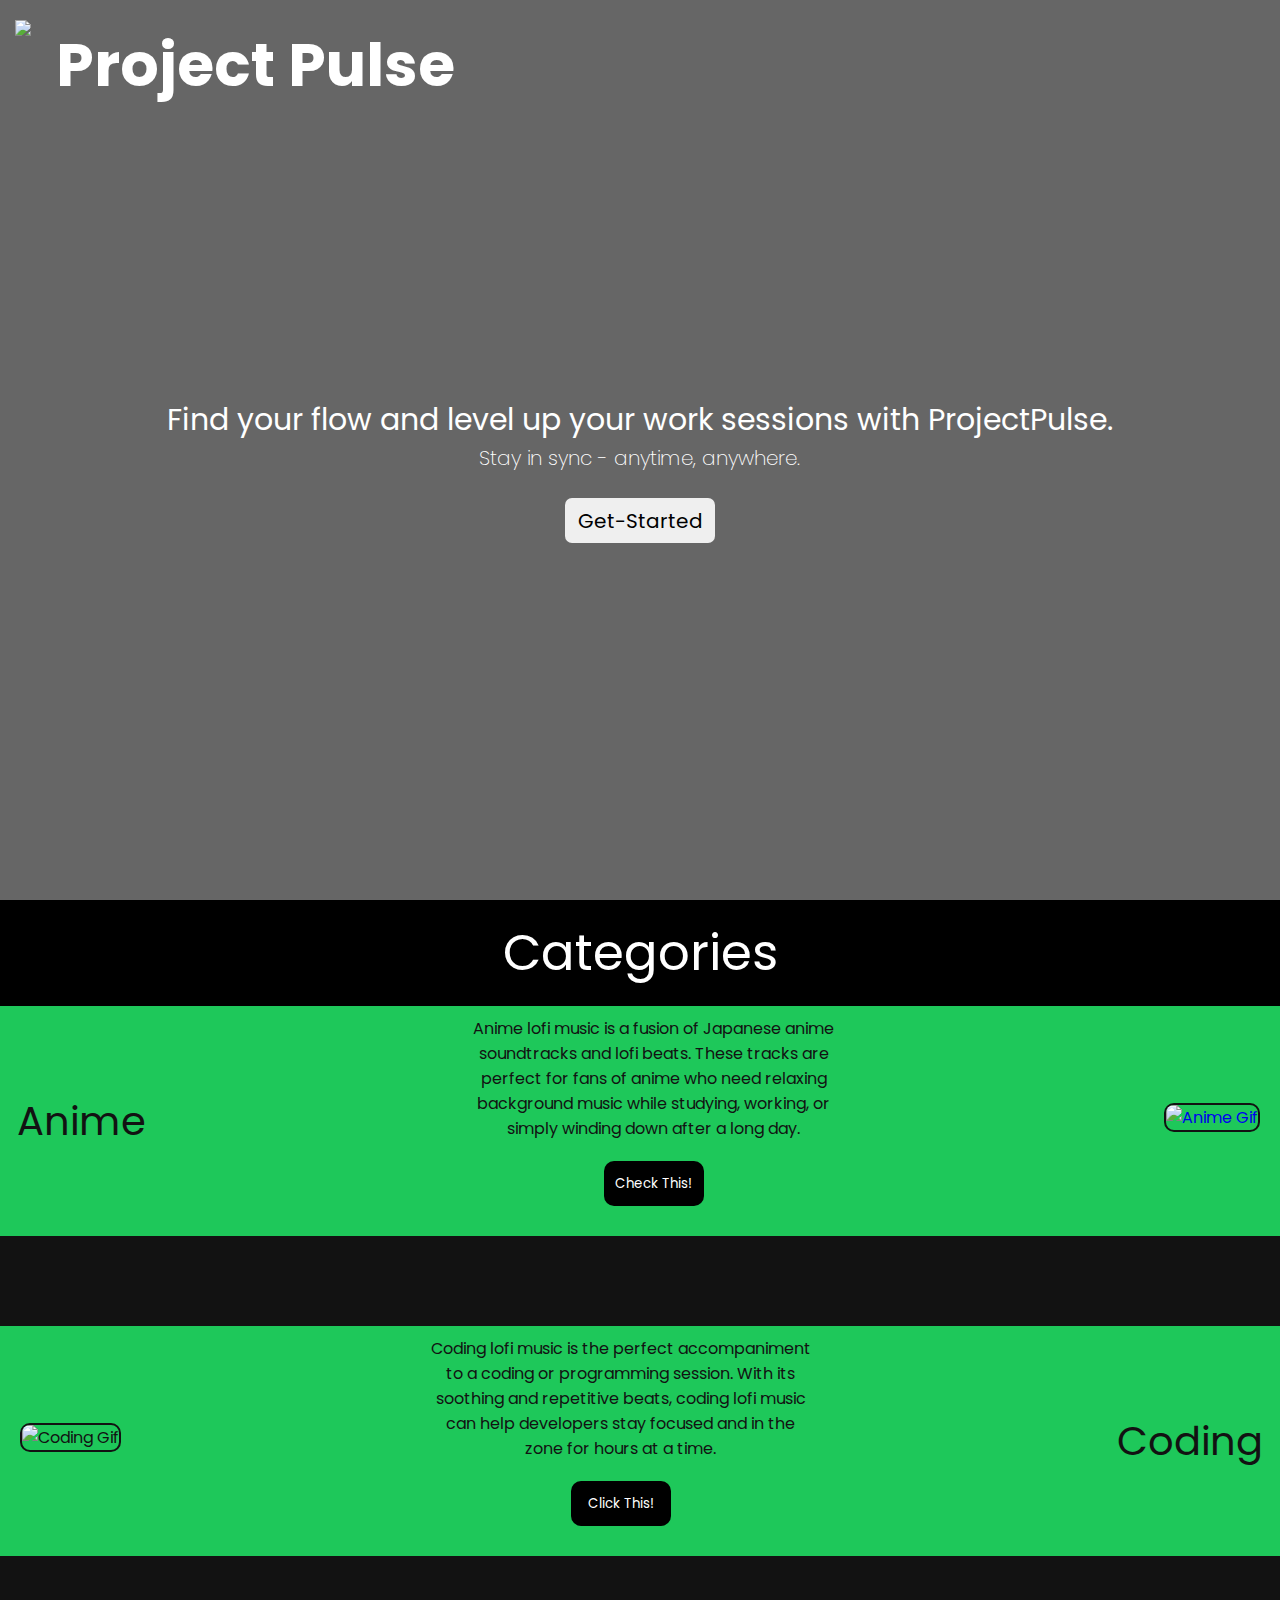
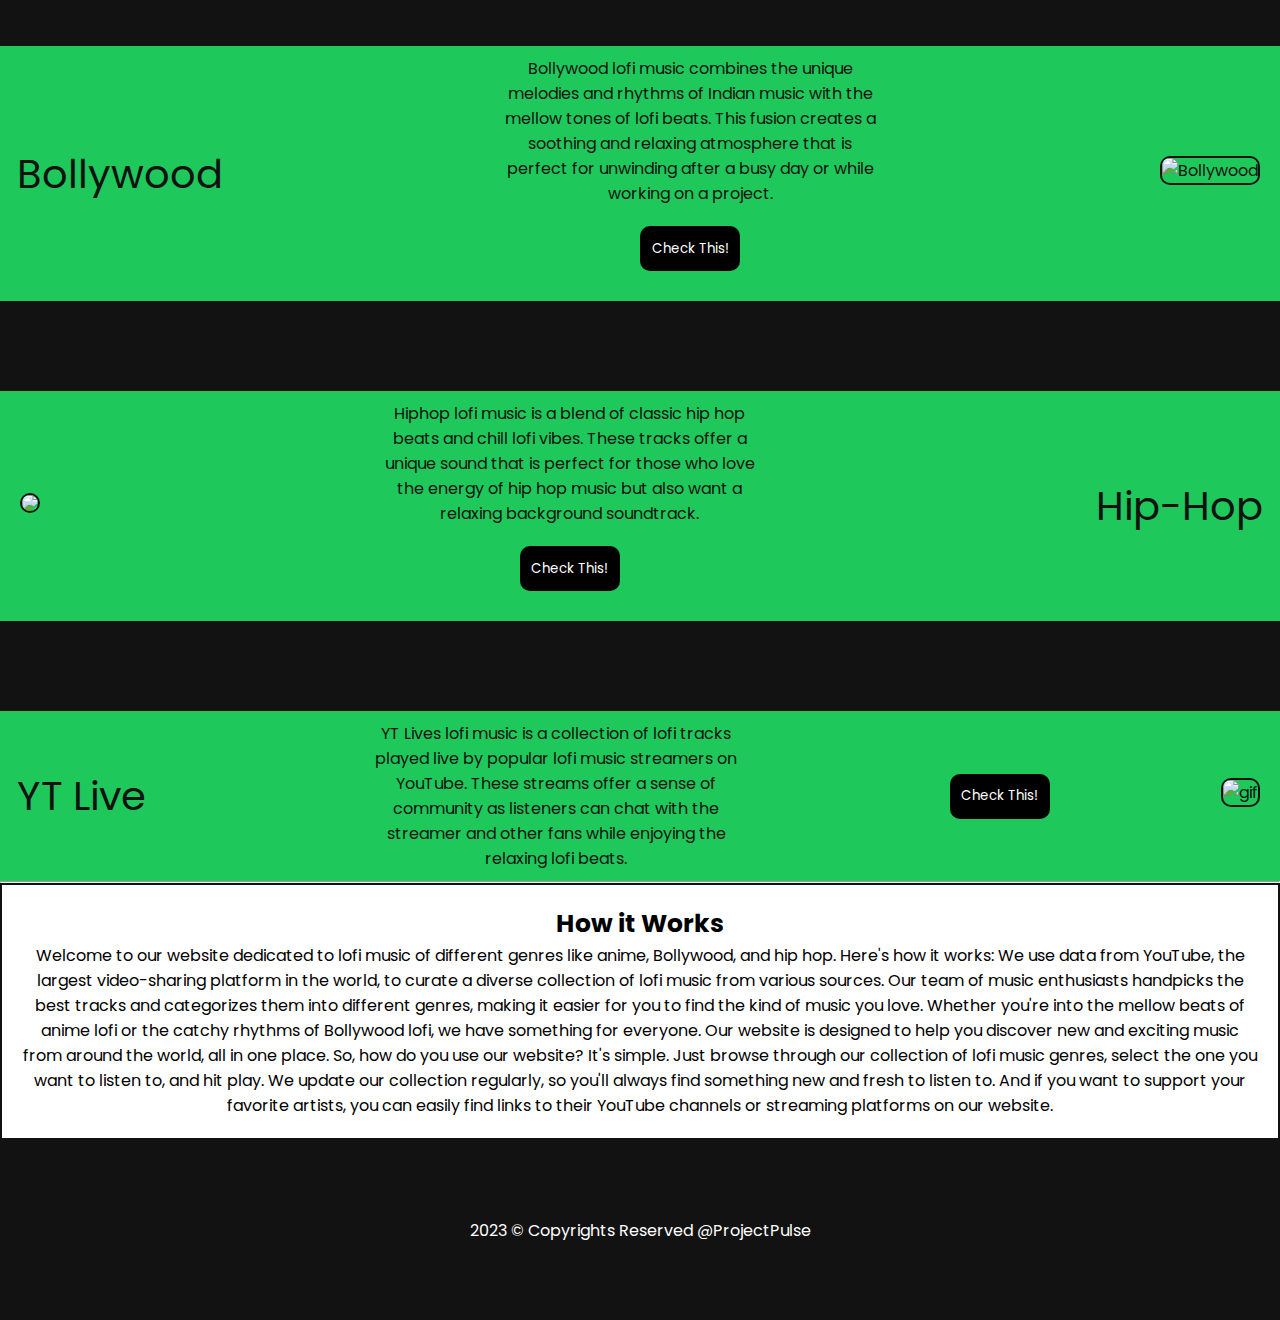
==== commit 05368c5d: "Finally completed website added few more pages" ====
--- a/index.html
+++ b/index.html
@@ -12,12 +12,10 @@
 
 <body>
   <main>
-
     <div class="main-content">
       <nav>
         <img src="music.png" height="70px">
         <h1>Project Pulse</h1>
-        <button id="theme">Dark</button>
       </nav>
       <div class="headings">
         <div>
@@ -26,27 +24,22 @@
           <button id="start">Get-Started</button>
         </div>
       </div>
-
   </main>
-  <hr class="seprator">
   <section class="mid">
     <p class="mid-head">Categories</h1>
-      <hr class="seprator">
     <div class="content-mid  Anime">
       <div class="head">Anime</div>
       <div class="para">Anime lofi music is a fusion of Japanese anime soundtracks and lofi beats. These tracks are
         perfect for fans
         of anime who need relaxing background music while studying, working, or simply winding down after a long day.
-        <a href="pages/anime.html"><button class="redirect">Check This!</button></a>
+        <a href="pages/anime/anime.html"><button class="redirect">Check This!</button></a>
       </div>
       <div><a href="https://www.youtube.com/watch?v=T606XQFDNVg&list=PLl578ZPbYIlFcSxuka8Km37VgbUYUWI5p"
           target="_blank"><img class="gif" src="https://aniyuki.com/wp-content/uploads/2022/01/aot-aniyuki-1.gif"
             height="220px" alt="Anime Gif"></a>
       </div>
     </div>
-    <hr class="seprator">
     <div class="gap"></div>
-    <hr class="seprator">
     <div class="content-mid  Coding">
       <div><img class="gif"
           src="https://steamuserimages-a.akamaihd.net/ugc/1631947648964785474/81CBA15178466DD47195A239232202E78987B714/?imw=637&imh=358&ima=fit&impolicy=Letterbox&imcolor=%23000000&letterbox=true"
@@ -54,51 +47,46 @@
       </div>
       <div class="para">Coding lofi music is the perfect accompaniment to a coding or programming session. With its
         soothing and
-        repetitive beats, coding lofi music can help developers stay focused and in the zone for hours at a time.<button
-          class="redirect">Check This!</button></div>
+        repetitive beats, coding lofi music can help developers stay focused and in the zone for hours at a time.
+        <a href="/ProjectPulse/pages/coding/coding.html"> <button class="redirect">Click This!
+          </button></a>
+      </div>
       <div class="head">Coding</div>
     </div>
-    <hr class="seprator">
     <div class="gap"></div>
-    <hr class="seprator">
     <div class="content-mid  Bollywood">
       <div class="head">Bollywood</div>
       <div class="para">Bollywood lofi music combines the unique melodies and rhythms of Indian music with the mellow
         tones of lofi
         beats. This fusion creates a soothing and relaxing atmosphere that is perfect for unwinding after a busy day or
-        while working on a project.<button class="redirect">Check This!</button>
+        while working on a project.
+        <a href="/ProjectPulse/pages/Bollywood/bollywood.html"><button class="redirect">Check This!</button></a>
       </div>
       <div>
         <img class="gif"
           src="https://media.giphy.com/media/v1.Y2lkPTc5MGI3NjExM2Q1NGUwMjRjNTFmMzgxMDdiNTk5NTEzYzBhM2MwYjQ3NTg2MDNjOSZjdD1n/XlEkCFm66lOOA/giphy.gif"
           alt="Bollywood" height="200vh">
       </div>
-
     </div>
-    <hr class="seprator">
     <div class="gap"></div>
-    <hr class="seprator">
     <div class="content-mid  Coding">
       <div><img class="gif" src="https://i.pinimg.com/originals/37/dd/de/37ddde3140406086808af984450db280.gif"
           height="200vh"></div>
       <div class="para">Hiphop lofi music is a blend of classic hip hop beats and chill lofi vibes. These tracks offer a
         unique sound
         that is perfect for those who love the energy of hip hop music but also want a relaxing background soundtrack.
-        <button class="redirect">Check This!</button>
+        <a href="/ProjectPulse/pages/hiphop/hiphop.html"><button class="redirect">Check This!</button></a>
       </div>
       <div class="head">Hip-Hop</div>
     </div>
     </div>
-
-    <hr class="seprator">
     <div class="gap"></div>
-    <hr class="seprator">
     <div class="content-mid  ytlive">
       <div class="head">YT Live</div>
       <div class="para">YT Lives lofi music is a collection of lofi tracks played live by popular lofi music streamers
         on YouTube.
         These streams offer a sense of community as listeners can chat with the streamer and other fans while enjoying
-        the relaxing lofi beats.<button class="redirect">Check This!</button></div>
+        the relaxing lofi beats.</div><div><a href="https://www.youtube.com/live/jfKfPfyJRdk?feature=share"><button class="redirect">Check This!</button></a></div>
       <div><img class="gif" src="https://thumbs.gfycat.com/AgedMiniatureBoto-max-1mb.gif" alt="gif" height="200vh">
       </div>
     </div>
--- a/style.css
+++ b/style.css
@@ -25,24 +25,9 @@
   padding-top: 20px;
   padding-left: 15px;
 }
-#theme{
-  position: absolute;
-  right: 10px;
-  top: 25px;
-  height: 45px;
-  width: 100px;
-  border: none;
-  border-radius: 7px;
-  font-size: 20px;
-  transition: all 0.4s;
-}
-#theme:hover{
-  background-color: #121212;
-  color: white;
-  border: 0.7px solid white;
-}
+
 .logo{
-  color: white;
+  color: #1EC85A;
   background-color: white;
 }
 #start{
@@ -66,7 +51,7 @@
 
 p.head-line{
   font-size: 30px;
-  color: white;
+  color: white;;
 }
 span.head-span{
   font-size: 20px;
@@ -84,10 +69,11 @@
 }
 
 .mid-head{
-  margin: 15px 0px;
+  padding: 15px 0px;
   font-size: 50px;
-  color: black;
+  color: white;
   text-align: center;
+  background-color: black;
 }
 
 .content-mid{
@@ -95,21 +81,9 @@
   display: flex;
   justify-content: space-between;
   align-items: center;
+  background-color: #1EC85A;
+  color: #121212;
 }
-.color{
-   color: white;
-  background-color: #4338CA;
-}
-.dark{
-  background: #0d023c;
-  color: white;
-}
-.seprator{
-  height: 5px;
-  background-color: black;
-  border: none;
-}
-
 .head{
   font-size: 40px;
 }
@@ -172,7 +146,7 @@
 .redirect{
   height: 45px;
   width: 100px;
-  background-color: #121212;
+  background-color: black;
   color: white;
   border-radius: 10px;
   border: none;
@@ -184,7 +158,7 @@
   text-decoration: none;
 }
 .redirect:hover{
-  background-color: white;
+  background-color: #1EC85A;
   border: 1px solid black;
   color: black;
 }
@@ -197,4 +171,5 @@
 .gap{
   width: 100%;
   height: 10vh;
+  background-color: #121212;
 }
